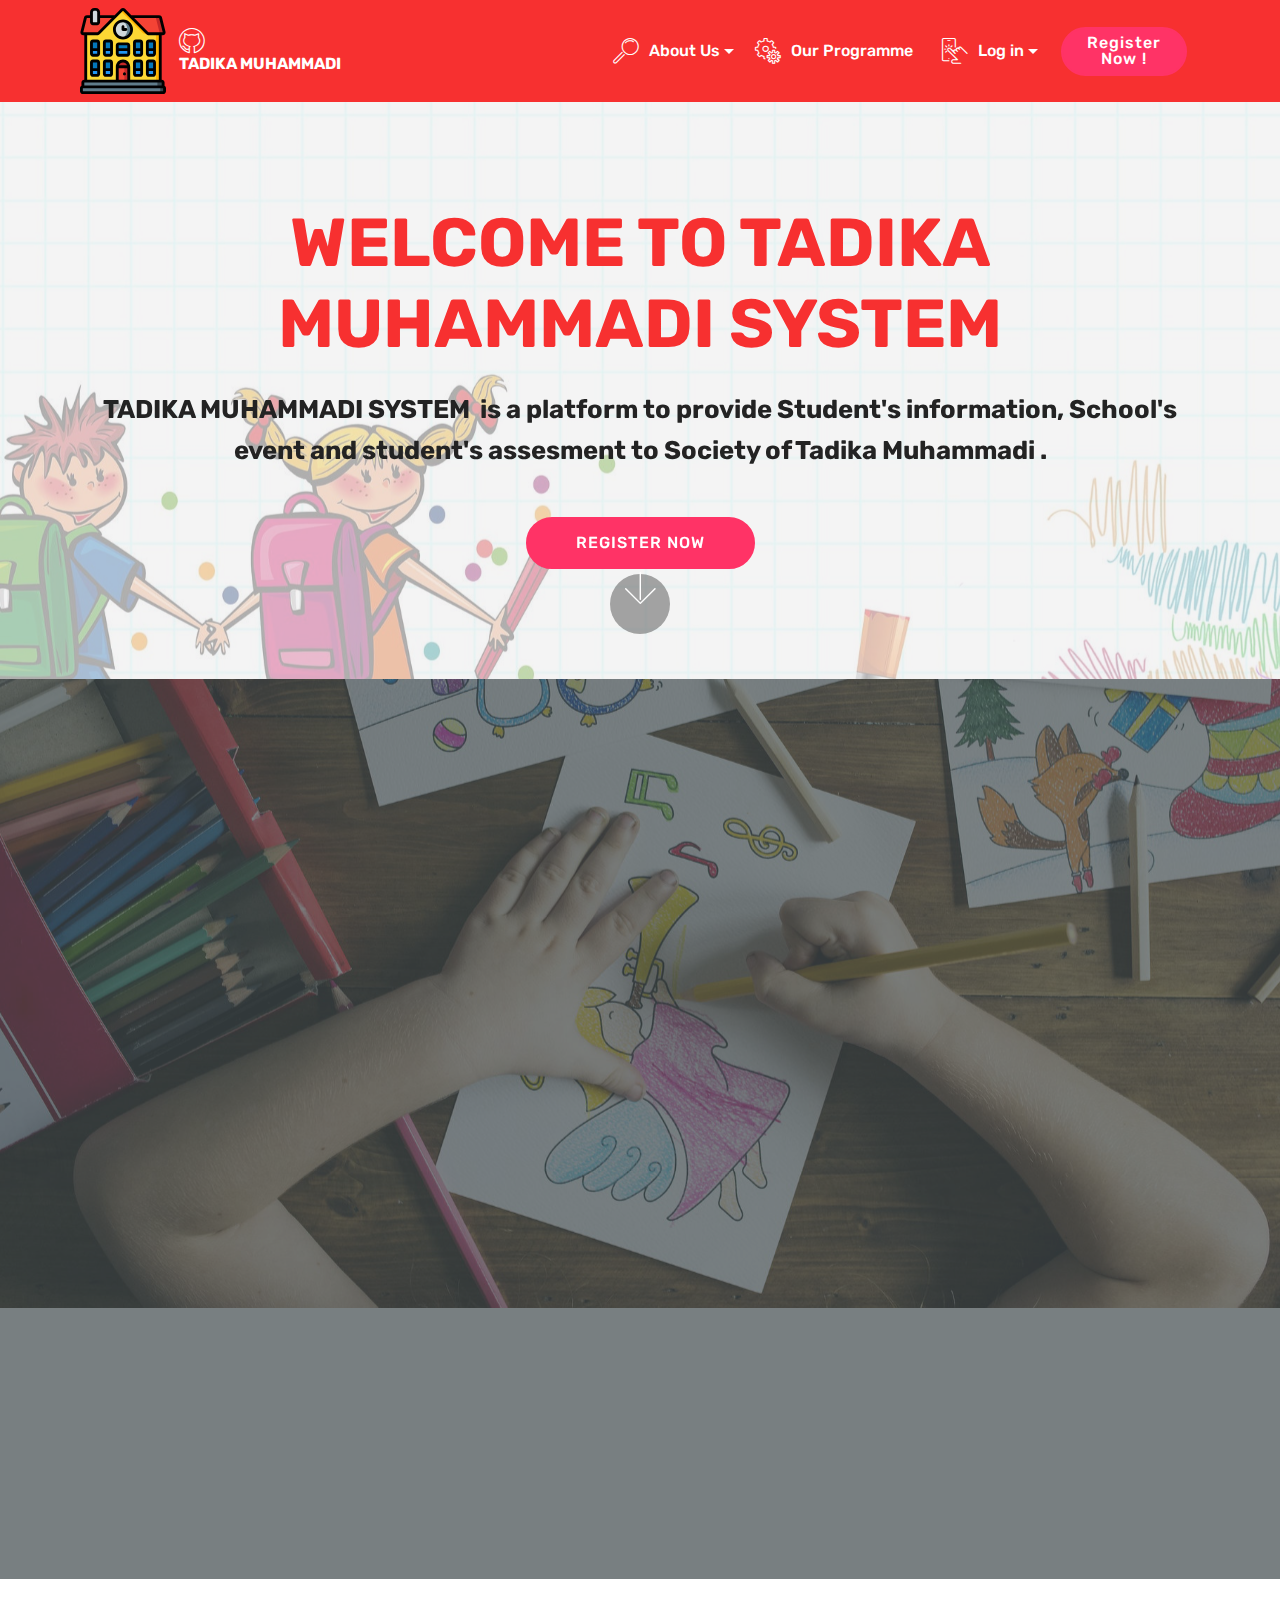
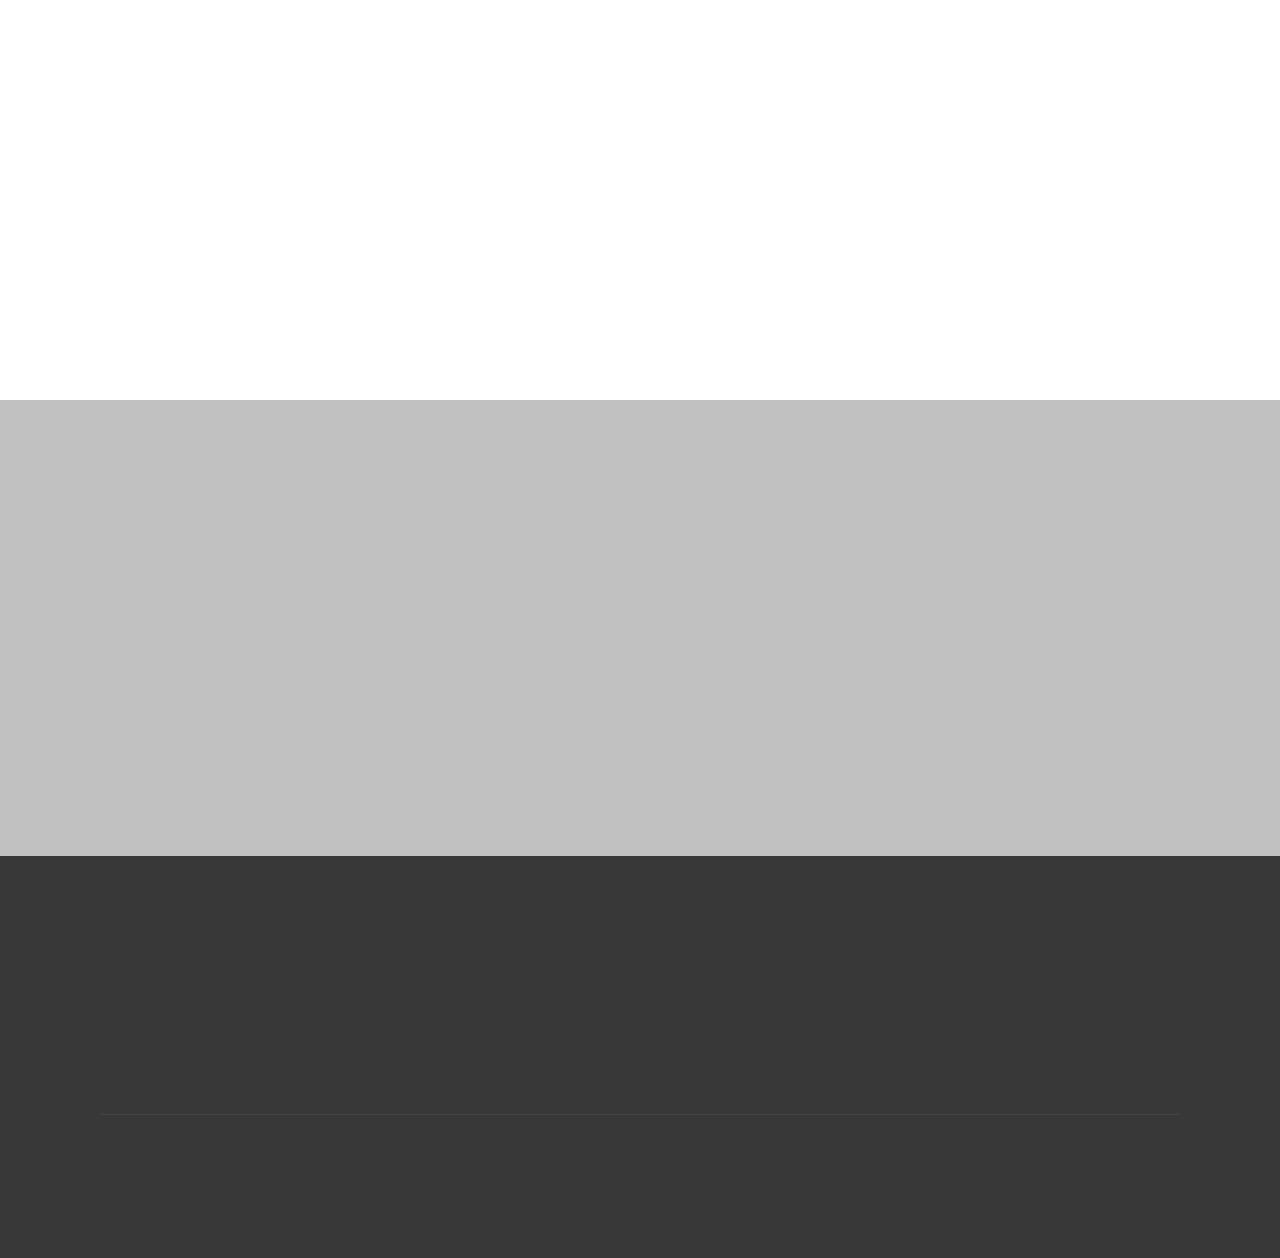
==== index.html @ da48171f "Initial commit" ====
<!DOCTYPE html>
<html  >
<head>
  <!-- Site made with Mobirise Website Builder v4.10.10, https://mobirise.com -->
  <meta charset="UTF-8">
  <meta http-equiv="X-UA-Compatible" content="IE=edge">
  <meta name="generator" content="Mobirise v4.10.10, mobirise.com">
  <meta name="viewport" content="width=device-width, initial-scale=1, minimum-scale=1">
  <link rel="shortcut icon" href="assets/images/schoolicon.svg" type="image/x-icon">
  <meta name="description" content="">
  
  <title>Home</title>
  <link rel="preload" as="style" href="assets/web/assets/mobirise-icons/mobirise-icons.css">
<link rel="stylesheet" href="assets/web/assets/mobirise-icons/mobirise-icons.css">
  <link rel="preload" as="style" href="assets/bootstrap/css/bootstrap.min.css">
<link rel="stylesheet" href="assets/bootstrap/css/bootstrap.min.css">
  <link rel="preload" as="style" href="assets/bootstrap/css/bootstrap-grid.min.css">
<link rel="stylesheet" href="assets/bootstrap/css/bootstrap-grid.min.css">
  <link rel="preload" as="style" href="assets/bootstrap/css/bootstrap-reboot.min.css">
<link rel="stylesheet" href="assets/bootstrap/css/bootstrap-reboot.min.css">
  <link rel="stylesheet" href="assets/socicon/css/styles.css">
  <link rel="stylesheet" href="assets/tether/tether.min.css">
  <link rel="stylesheet" href="assets/animatecss/animate.min.css">
  <link rel="stylesheet" href="assets/dropdown/css/style.css">
  <link rel="stylesheet" href="assets/theme/css/style.css">
  <link rel="preload" as="style" href="assets/mobirise/css/mbr-additional.css"><link rel="stylesheet" href="assets/mobirise/css/mbr-additional.css" type="text/css">
  
  
  
</head>
<body>
  <section class="menu cid-qTkzRZLJNu" once="menu" id="menu1-0">

    

    <nav class="navbar navbar-expand beta-menu navbar-dropdown align-items-center navbar-fixed-top navbar-toggleable-sm">
        <button class="navbar-toggler navbar-toggler-right" type="button" data-toggle="collapse" data-target="#navbarSupportedContent" aria-controls="navbarSupportedContent" aria-expanded="false" aria-label="Toggle navigation">
            <div class="hamburger">
                <span></span>
                <span></span>
                <span></span>
                <span></span>
            </div>
        </button>
        <div class="menu-logo">
            <div class="navbar-brand">
                <span class="navbar-logo">
                    <a href="index.html">
                         <img src="assets/images/schoolicon.svg" alt="Mobirise" title="" style="height: 5.4rem;">
                    </a>
                </span>
                <span class="navbar-caption-wrap"><a class="navbar-caption text-white display-4" href="index.html"><span class="mbri-github mbr-iconfont mbr-iconfont-btn"></span>TADIKA MUHAMMADI</a></span>
            </div>
        </div>
        <div class="collapse navbar-collapse" id="navbarSupportedContent">
            <ul class="navbar-nav nav-dropdown" data-app-modern-menu="true"><li class="nav-item">
                    <a class="nav-link link text-white display-4" href="https://mobirise.com">
                        </a>
                </li><li class="nav-item dropdown">
                    <a class="nav-link link text-white dropdown-toggle display-4" href="https://mobirise.com" data-toggle="dropdown-submenu" aria-expanded="true">
                        <span class="mbri-search mbr-iconfont mbr-iconfont-btn"></span>
                        About Us
                    </a><div class="dropdown-menu"><a class="text-white dropdown-item display-4" href="page6.html">Headmaster's Message</a><a class="text-white dropdown-item display-4" href="page5.html" aria-expanded="false">Vision &amp; Mission</a></div>
                </li><li class="nav-item"><a class="nav-link link text-white display-4" href="programme.html" aria-expanded="false"><span class="mbri-setting mbr-iconfont mbr-iconfont-btn"></span>
                        Our Programme &nbsp;</a></li><li class="nav-item dropdown"><a class="nav-link link text-white dropdown-toggle display-4" href="https://mobirise.com" data-toggle="dropdown-submenu" aria-expanded="false"><span class="mbri-touch mbr-iconfont mbr-iconfont-btn"></span>
                        
                        Log in</a><div class="dropdown-menu"><a class="text-white dropdown-item display-4" href="teacherLogin.html">TEACHER</a><a class="text-white dropdown-item display-4" href="parentLogin.html" aria-expanded="false">PARENT</a></div></li></ul>
            <div class="navbar-buttons mbr-section-btn"><a class="btn btn-sm btn-secondary display-4" href="page7.html">
                    
                    Register<br> Now !
                </a></div>
        </div>
    </nav>
</section>

<section class="engine"><a href="https://mobirise.info/l">free site templates</a></section><section class="header12 cid-rzEksR8ICM mbr-parallax-background" id="header12-7">

    

    <div class="mbr-overlay" style="opacity: 0.7; background-color: rgb(239, 239, 239);">
    </div>

    <div class="container  ">
            <div class="media-container">
                <div class="col-md-12 align-center">
                    <h1 class="mbr-section-title pb-3 mbr-white mbr-bold mbr-fonts-style display-1"><br>WELCOME TO TADIKA MUHAMMADI SYSTEM<br></h1>
                    <p class="mbr-text pb-3 mbr-white mbr-fonts-style display-5"><strong>TADIKA MUHAMMADI SYSTEM &nbsp;is a platform to provide Student's information, School's event and student's assesment to Society of Tadika Muhammadi .</strong></p>
                    <div class="mbr-section-btn align-center py-2"><a class="btn btn-md btn-secondary display-4" href="page7.html">REGISTER NOW</a></div>

                    <div class="icons-media-container mbr-white">
                        <div class="card col-12 col-md-6">
                            
                            <h5 class="mbr-fonts-style display-5"></h5>
                        </div>

                        <div class="card col-12 col-md-6">
                            
                            <h5 class="mbr-fonts-style display-5"></h5>
                        </div>

                        

                        
                    </div>
                </div>
            </div>
    </div>

    <div class="mbr-arrow hidden-sm-down" aria-hidden="true">
        <a href="#next">
            <i class="mbri-down mbr-iconfont"></i>
        </a>
    </div>
</section>

<section class="header1 cid-rzFp5jiXEB mbr-fullscreen mbr-parallax-background" id="header1-w">

    

    <div class="mbr-overlay" style="opacity: 0.7; background-color: rgb(70, 80, 82);">
    </div>

    <div class="container">
        <div class="row justify-content-md-center">
            <div class="mbr-white col-md-10">
                
                <h3 class="mbr-section-subtitle align-center mbr-light pb-3 mbr-fonts-style display-2"><strong>
                    ASSALAMUALAIKUM</strong></h3>
                <p class="mbr-text align-center pb-3 mbr-fonts-style display-5">
                    TADIKA MUHAMMADI is an Islamic  pre-school program that helps pre-school children to realize their best spiritual, cognitive, socio-emotional and physical potential. Unlike other conventional pre-school programs, TADIKA MUHAMMADI has a set of proven creative methodologies for teaching the children the meaningful foundation of Islam, learning and living skills in an integrative manner.
                </p>
                <div class="mbr-section-btn align-center"><a class="btn btn-md btn-secondary display-7" href="programme.html"><span class="mbri-touch mbr-iconfont mbr-iconfont-btn"></span>Learn More on Our Programme</a></div>
            </div>
        </div>
    </div>

</section>

<section class="mbr-section content7 cid-rzF9zTonZZ" id="content7-k">
          
    

    <div class="container">
        <div class="media-container-row">
            <div class="col-12 col-md-10">
                <div class="media-container-row">
                    <div class="media-content">
                        <div class="mbr-section-text">
                            <p class="mbr-text align-right mb-0 mbr-fonts-style display-7"><em><strong>We believe that our islamic kindergarten is to prepare the children towards fulfilling the duties as a slave of Allah, Khalifah of Allah, and Ummat of Nabi Muhammad S.A.W and to instill the LOVE of Islam and knowledge to young children</strong></em></p>
                        </div>
                    </div>
                    <div class="mbr-figure" style="width: 155%;">
                     <img src="assets/images/mbr-992x661.jpg" alt="Mobirise" title="">  
                    </div>
                </div>
            </div>
        </div>
    </div>
</section>

<section class="mbr-section contacts1 cid-rFn4nuyS00" id="contacts1-16">
    <!---->
    
    <!---->
    <!--Overlay-->
    
    <!--Container-->
    <div class="container">
        <div class="row">
            <!--Titles-->
            <div class="title col-12">
                
                
            </div>
            <!--Left-->
            <div class="col-12 col-md-6">
                <div class="left-block wrapper">
                    <div class="b b-adress">
                        <h5 class="align-left mbr-fonts-style m-0 display-1">OUR LOCATION&nbsp;</h5>
                        <p class="mbr-text align-left mbr-fonts-style display-7">TADIKA MUHAMMADI , Kampung Pakwong &nbsp;22000, Jerteh Besut , <br>Terengganu Darul Iman<br></p>
                    </div>
                    
                    
                </div>
            </div>
            <!--Right-->
            <div class="col-12 col-md-6">
                <div class="google-map"><iframe frameborder="0" style="border:0" src="https://www.google.com/maps/embed?pb=!1m14!1m8!1m3!1d31759.30115856898!2d102.541076!3d5.725722!3m2!1i1024!2i768!4f13.1!3m3!1m2!1s0x0%3A0x62596c165ad06db8!2sPasti+Muhammadi+Pakwong!5e0!3m2!1sen!2sus!4v1566279883288!5m2!1sen!2sus" allowfullscreen=""></iframe></div>
            </div>
        </div>
    </div>
</section>

<section class="cid-rFn7jCBSfN mbr-reveal mbr-parallax-background" id="footer1-1c">

    

    <div class="mbr-overlay" style="background-color: rgb(35, 35, 35); opacity: 0.9;"></div>

    <div class="container">
        <div class="media-container-row content text-white">
            <div class="col-12 col-md-3">
                <div class="media-wrap">
                    
                        <img src="assets/images/schoolicon-1-150x135.png" alt="TADIKA MUHAMMADI" title="TADIKA MUHAMMADU">
                    
                </div>
            </div>
            <div class="col-12 col-md-3 mbr-fonts-style display-7">
                <h5 class="pb-3">
                    TADIKA MUHAMMADI SYSTEM</h5>
                <p class="mbr-text">Tadika Muhammadi System is about enhancing the relations between the Parents and Tadika Muhammadi Teachers.&nbsp;</p>
            </div>
            <div class="col-12 col-md-3 mbr-fonts-style display-7">
                <h5 class="pb-3">
                    Contacts
                </h5>
                <p class="mbr-text">
                    Email:<br>tadikamuhammadi@gmail.com                    <br>Phone: +(60)13-933 8856 
                    <br>Fax: +1 (0) 000 0000 002
                </p>
            </div>
            <div class="col-12 col-md-3 mbr-fonts-style display-7">
                <h5 class="pb-3">&nbsp;Quick Links
                </h5>
                <p class="mbr-text"><a href="programme.html">About Us&nbsp;</a><br><a class="text-primary" href="programme.html">Our Programme</a><br><a class="text-primary" href="programme.html">Admin</a></p>
            </div>
        </div>
        <div class="footer-lower">
            <div class="media-container-row">
                <div class="col-sm-12">
                    <hr>
                </div>
            </div>
            <div class="media-container-row mbr-white">
                <div class="col-sm-6 copyright">
                    <p class="mbr-text mbr-fonts-style display-7">
                        © Copyright 2018 Tadika Muhammadi Preschool System - All Rights Reserved
                    </p>
                </div>
                <div class="col-md-6">
                    
                </div>
            </div>
        </div>
    </div>
</section>


  <script src="assets/web/assets/jquery/jquery.min.js"></script>
  <script src="assets/popper/popper.min.js"></script>
  <script src="assets/bootstrap/js/bootstrap.min.js"></script>
  <script async src="assets/smoothscroll/smooth-scroll.js"></script>
  <script async src="assets/vimeoplayer/jquery.mb.vimeo_player.js"></script>
  <script async src="assets/tether/tether.min.js"></script>
  <script async src="assets/viewportchecker/jquery.viewportchecker.js"></script>
  <script async src="assets/dropdown/js/nav-dropdown.js"></script>
  <script async src="assets/dropdown/js/navbar-dropdown.js"></script>
  <script async src="assets/touchswipe/jquery.touch-swipe.min.js"></script>
  <script async src="assets/parallax/jarallax.min.js"></script>
  <script async src="assets/theme/js/script.js"></script>
  
  
  <input name="animation" type="hidden">
   <div id="scrollToTop" class="scrollToTop mbr-arrow-up"><a style="text-align: center;"><i class="mbr-arrow-up-icon mbr-arrow-up-icon-cm cm-icon cm-icon-smallarrow-up"></i></a></div>
  </body>
</html>
---- assets/web/assets/mobirise-icons/mobirise-icons.css ----
@font-face {
  font-family: 'MobiriseIcons';
  src:  url('mobirise-icons.eot?spat4u');
  src:  url('mobirise-icons.eot?spat4u#iefix') format('embedded-opentype'),
    url('mobirise-icons.ttf?spat4u') format('truetype'),
    url('mobirise-icons.woff?spat4u') format('woff'),
    url('mobirise-icons.svg?spat4u#MobiriseIcons') format('svg');
  font-weight: normal;
  font-style: normal;
  font-display: swap;
}

[class^="mbri-"], [class*=" mbri-"] {
  /* use !important to prevent issues with browser extensions that change fonts */
  font-family: MobiriseIcons !important;
  speak: none;
  font-style: normal;
  font-weight: normal;
  font-variant: normal;
  text-transform: none;
  line-height: 1;

  /* Better Font Rendering =========== */
  -webkit-font-smoothing: antialiased;
  -moz-osx-font-smoothing: grayscale;
}

.mbri-add-submenu:before {
  content: "\e900";
}
.mbri-alert:before {
  content: "\e901";
}
.mbri-align-center:before {
  content: "\e902";
}
.mbri-align-justify:before {
  content: "\e903";
}
.mbri-align-left:before {
  content: "\e904";
}
.mbri-align-right:before {
  content: "\e905";
}
.mbri-android:before {
  content: "\e906";
}
.mbri-apple:before {
  content: "\e907";
}
.mbri-arrow-down:before {
  content: "\e908";
}
.mbri-arrow-next:before {
  content: "\e909";
}
.mbri-arrow-prev:before {
  content: "\e90a";
}
.mbri-arrow-up:before {
  content: "\e90b";
}
.mbri-bold:before {
  content: "\e90c";
}
.mbri-bookmark:before {
  content: "\e90d";
}
.mbri-bootstrap:before {
  content: "\e90e";
}
.mbri-briefcase:before {
  content: "\e90f";
}
.mbri-browse:before {
  content: "\e910";
}
.mbri-bulleted-list:before {
  content: "\e911";
}
.mbri-calendar:before {
  content: "\e912";
}
.mbri-camera:before {
  content: "\e913";
}
.mbri-cart-add:before {
  content: "\e914";
}
.mbri-cart-full:before {
  content: "\e915";
}
.mbri-cash:before {
  content: "\e916";
}
.mbri-change-style:before {
  content: "\e917";
}
.mbri-chat:before {
  content: "\e918";
}
.mbri-clock:before {
  content: "\e919";
}
.mbri-close:before {
  content: "\e91a";
}
.mbri-cloud:before {
  content: "\e91b";
}
.mbri-code:before {
  content: "\e91c";
}
.mbri-contact-form:before {
  content: "\e91d";
}
.mbri-credit-card:before {
  content: "\e91e";
}
.mbri-cursor-click:before {
  content: "\e91f";
}
.mbri-cust-feedback:before {
  content: "\e920";
}
.mbri-database:before {
  content: "\e921";
}
.mbri-delivery:before {
  content: "\e922";
}
.mbri-desktop:before {
  content: "\e923";
}
.mbri-devices:before {
  content: "\e924";
}
.mbri-down:before {
  content: "\e925";
}
.mbri-download:before {
  content: "\e989";
}
.mbri-drag-n-drop:before {
  content: "\e927";
}
.mbri-drag-n-drop2:before {
  content: "\e928";
}
.mbri-edit:before {
  content: "\e929";
}
.mbri-edit2:before {
  content: "\e92a";
}
.mbri-error:before {
  content: "\e92b";
}
.mbri-extension:before {
  content: "\e92c";
}
.mbri-features:before {
  content: "\e92d";
}
.mbri-file:before {
  content: "\e92e";
}
.mbri-flag:before {
  content: "\e92f";
}
.mbri-folder:before {
  content: "\e930";
}
.mbri-gift:before {
  content: "\e931";
}
.mbri-github:before {
  content: "\e932";
}
.mbri-globe:before {
  content: "\e933";
}
.mbri-globe-2:before {
  content: "\e934";
}
.mbri-growing-chart:before {
  content: "\e935";
}
.mbri-hearth:before {
  content: "\e936";
}
.mbri-help:before {
  content: "\e937";
}
.mbri-home:before {
  content: "\e938";
}
.mbri-hot-cup:before {
  content: "\e939";
}
.mbri-idea:before {
  content: "\e93a";
}
.mbri-image-gallery:before {
  content: "\e93b";
}
.mbri-image-slider:before {
  content: "\e93c";
}
.mbri-info:before {
  content: "\e93d";
}
.mbri-italic:before {
  content: "\e93e";
}
.mbri-key:before {
  content: "\e93f";
}
.mbri-laptop:before {
  content: "\e940";
}
.mbri-layers:before {
  content: "\e941";
}
.mbri-left-right:before {
  content: "\e942";
}
.mbri-left:before {
  content: "\e943";
}
.mbri-letter:before {
  content: "\e944";
}
.mbri-like:before {
  content: "\e945";
}
.mbri-link:before {
  content: "\e946";
}
.mbri-lock:before {
  content: "\e947";
}
.mbri-login:before {
  content: "\e948";
}
.mbri-logout:before {
  content: "\e949";
}
.mbri-magic-stick:before {
  content: "\e94a";
}
.mbri-map-pin:before {
  content: "\e94b";
}
.mbri-menu:before {
  content: "\e94c";
}
.mbri-mobile:before {
  content: "\e94d";
}
.mbri-mobile2:before {
  content: "\e94e";
}
.mbri-mobirise:before {
  content: "\e94f";
}
.mbri-more-horizontal:before {
  content: "\e950";
}
.mbri-more-vertical:before {
  content: "\e951";
}
.mbri-music:before {
  content: "\e952";
}
.mbri-new-file:before {
  content: "\e953";
}
.mbri-numbered-list:before {
  content: "\e954";
}
.mbri-opened-folder:before {
  content: "\e955";
}
.mbri-pages:before {
  content: "\e956";
}
.mbri-paper-plane:before {
  content: "\e957";
}
.mbri-paperclip:before {
  content: "\e958";
}
.mbri-photo:before {
  content: "\e959";
}
.mbri-photos:before {
  content: "\e95a";
}
.mbri-pin:before {
  content: "\e95b";
}
.mbri-play:before {
  content: "\e95c";
}
.mbri-plus:before {
  content: "\e95d";
}
.mbri-preview:before {
  content: "\e95e";
}
.mbri-print:before {
  content: "\e95f";
}
.mbri-protect:before {
  content: "\e960";
}
.mbri-question:before {
  content: "\e961";
}
.mbri-quote-left:before {
  content: "\e962";
}
.mbri-quote-right:before {
  content: "\e963";
}
.mbri-refresh:before {
  content: "\e964";
}
.mbri-responsive:before {
  content: "\e965";
}
.mbri-right:before {
  content: "\e966";
}
.mbri-rocket:before {
  content: "\e967";
}
.mbri-sad-face:before {
  content: "\e968";
}
.mbri-sale:before {
  content: "\e969";
}
.mbri-save:before {
  content: "\e96a";
}
.mbri-search:before {
  content: "\e96b";
}
.mbri-setting:before {
  content: "\e96c";
}
.mbri-setting2:before {
  content: "\e96d";
}
.mbri-setting3:before {
  content: "\e96e";
}
.mbri-share:before {
  content: "\e96f";
}
.mbri-shopping-bag:before {
  content: "\e970";
}
.mbri-shopping-basket:before {
  content: "\e971";
}
.mbri-shopping-cart:before {
  content: "\e972";
}
.mbri-sites:before {
  content: "\e973";
}
.mbri-smile-face:before {
  content: "\e974";
}
.mbri-speed:before {
  content: "\e975";
}
.mbri-star:before {
  content: "\e976";
}
.mbri-success:before {
  content: "\e977";
}
.mbri-sun:before {
  content: "\e978";
}
.mbri-sun2:before {
  content: "\e979";
}
.mbri-tablet:before {
  content: "\e97a";
}
.mbri-tablet-vertical:before {
  content: "\e97b";
}
.mbri-target:before {
  content: "\e97c";
}
.mbri-timer:before {
  content: "\e97d";
}
.mbri-to-ftp:before {
  content: "\e97e";
}
.mbri-to-local-drive:before {
  content: "\e97f";
}
.mbri-touch-swipe:before {
  content: "\e980";
}
.mbri-touch:before {
  content: "\e981";
}
.mbri-trash:before {
  content: "\e982";
}
.mbri-underline:before {
  content: "\e983";
}
.mbri-unlink:before {
  content: "\e984";
}
.mbri-unlock:before {
  content: "\e985";
}
.mbri-up-down:before {
  content: "\e986";
}
.mbri-up:before {
  content: "\e987";
}
.mbri-update:before {
  content: "\e988";
}
.mbri-upload:before {
 content: "\e926"; 
}
.mbri-user:before {
  content: "\e98a";
}
.mbri-user2:before {
  content: "\e98b";
}
.mbri-users:before {
  content: "\e98c";
}
.mbri-video:before {
  content: "\e98d";
}
.mbri-video-play:before {
  content: "\e98e";
}
.mbri-watch:before {
  content: "\e98f";
}
.mbri-website-theme:before {
  content: "\e990";
}
.mbri-wifi:before {
  content: "\e991";
}
.mbri-windows:before {
  content: "\e992";
}
.mbri-zoom-out:before {
  content: "\e993";
}
.mbri-redo:before {
  content: "\e994";
}
.mbri-undo:before {
  content: "\e995";
}
---- assets/web/assets/mobirise-icons/mobirise-icons.css ----
@font-face {
  font-family: 'MobiriseIcons';
  src:  url('mobirise-icons.eot?spat4u');
  src:  url('mobirise-icons.eot?spat4u#iefix') format('embedded-opentype'),
    url('mobirise-icons.ttf?spat4u') format('truetype'),
    url('mobirise-icons.woff?spat4u') format('woff'),
    url('mobirise-icons.svg?spat4u#MobiriseIcons') format('svg');
  font-weight: normal;
  font-style: normal;
  font-display: swap;
}

[class^="mbri-"], [class*=" mbri-"] {
  /* use !important to prevent issues with browser extensions that change fonts */
  font-family: MobiriseIcons !important;
  speak: none;
  font-style: normal;
  font-weight: normal;
  font-variant: normal;
  text-transform: none;
  line-height: 1;

  /* Better Font Rendering =========== */
  -webkit-font-smoothing: antialiased;
  -moz-osx-font-smoothing: grayscale;
}

.mbri-add-submenu:before {
  content: "\e900";
}
.mbri-alert:before {
  content: "\e901";
}
.mbri-align-center:before {
  content: "\e902";
}
.mbri-align-justify:before {
  content: "\e903";
}
.mbri-align-left:before {
  content: "\e904";
}
.mbri-align-right:before {
  content: "\e905";
}
.mbri-android:before {
  content: "\e906";
}
.mbri-apple:before {
  content: "\e907";
}
.mbri-arrow-down:before {
  content: "\e908";
}
.mbri-arrow-next:before {
  content: "\e909";
}
.mbri-arrow-prev:before {
  content: "\e90a";
}
.mbri-arrow-up:before {
  content: "\e90b";
}
.mbri-bold:before {
  content: "\e90c";
}
.mbri-bookmark:before {
  content: "\e90d";
}
.mbri-bootstrap:before {
  content: "\e90e";
}
.mbri-briefcase:before {
  content: "\e90f";
}
.mbri-browse:before {
  content: "\e910";
}
.mbri-bulleted-list:before {
  content: "\e911";
}
.mbri-calendar:before {
  content: "\e912";
}
.mbri-camera:before {
  content: "\e913";
}
.mbri-cart-add:before {
  content: "\e914";
}
.mbri-cart-full:before {
  content: "\e915";
}
.mbri-cash:before {
  content: "\e916";
}
.mbri-change-style:before {
  content: "\e917";
}
.mbri-chat:before {
  content: "\e918";
}
.mbri-clock:before {
  content: "\e919";
}
.mbri-close:before {
  content: "\e91a";
}
.mbri-cloud:before {
  content: "\e91b";
}
.mbri-code:before {
  content: "\e91c";
}
.mbri-contact-form:before {
  content: "\e91d";
}
.mbri-credit-card:before {
  content: "\e91e";
}
.mbri-cursor-click:before {
  content: "\e91f";
}
.mbri-cust-feedback:before {
  content: "\e920";
}
.mbri-database:before {
  content: "\e921";
}
.mbri-delivery:before {
  content: "\e922";
}
.mbri-desktop:before {
  content: "\e923";
}
.mbri-devices:before {
  content: "\e924";
}
.mbri-down:before {
  content: "\e925";
}
.mbri-download:before {
  content: "\e989";
}
.mbri-drag-n-drop:before {
  content: "\e927";
}
.mbri-drag-n-drop2:before {
  content: "\e928";
}
.mbri-edit:before {
  content: "\e929";
}
.mbri-edit2:before {
  content: "\e92a";
}
.mbri-error:before {
  content: "\e92b";
}
.mbri-extension:before {
  content: "\e92c";
}
.mbri-features:before {
  content: "\e92d";
}
.mbri-file:before {
  content: "\e92e";
}
.mbri-flag:before {
  content: "\e92f";
}
.mbri-folder:before {
  content: "\e930";
}
.mbri-gift:before {
  content: "\e931";
}
.mbri-github:before {
  content: "\e932";
}
.mbri-globe:before {
  content: "\e933";
}
.mbri-globe-2:before {
  content: "\e934";
}
.mbri-growing-chart:before {
  content: "\e935";
}
.mbri-hearth:before {
  content: "\e936";
}
.mbri-help:before {
  content: "\e937";
}
.mbri-home:before {
  content: "\e938";
}
.mbri-hot-cup:before {
  content: "\e939";
}
.mbri-idea:before {
  content: "\e93a";
}
.mbri-image-gallery:before {
  content: "\e93b";
}
.mbri-image-slider:before {
  content: "\e93c";
}
.mbri-info:before {
  content: "\e93d";
}
.mbri-italic:before {
  content: "\e93e";
}
.mbri-key:before {
  content: "\e93f";
}
.mbri-laptop:before {
  content: "\e940";
}
.mbri-layers:before {
  content: "\e941";
}
.mbri-left-right:before {
  content: "\e942";
}
.mbri-left:before {
  content: "\e943";
}
.mbri-letter:before {
  content: "\e944";
}
.mbri-like:before {
  content: "\e945";
}
.mbri-link:before {
  content: "\e946";
}
.mbri-lock:before {
  content: "\e947";
}
.mbri-login:before {
  content: "\e948";
}
.mbri-logout:before {
  content: "\e949";
}
.mbri-magic-stick:before {
  content: "\e94a";
}
.mbri-map-pin:before {
  content: "\e94b";
}
.mbri-menu:before {
  content: "\e94c";
}
.mbri-mobile:before {
  content: "\e94d";
}
.mbri-mobile2:before {
  content: "\e94e";
}
.mbri-mobirise:before {
  content: "\e94f";
}
.mbri-more-horizontal:before {
  content: "\e950";
}
.mbri-more-vertical:before {
  content: "\e951";
}
.mbri-music:before {
  content: "\e952";
}
.mbri-new-file:before {
  content: "\e953";
}
.mbri-numbered-list:before {
  content: "\e954";
}
.mbri-opened-folder:before {
  content: "\e955";
}
.mbri-pages:before {
  content: "\e956";
}
.mbri-paper-plane:before {
  content: "\e957";
}
.mbri-paperclip:before {
  content: "\e958";
}
.mbri-photo:before {
  content: "\e959";
}
.mbri-photos:before {
  content: "\e95a";
}
.mbri-pin:before {
  content: "\e95b";
}
.mbri-play:before {
  content: "\e95c";
}
.mbri-plus:before {
  content: "\e95d";
}
.mbri-preview:before {
  content: "\e95e";
}
.mbri-print:before {
  content: "\e95f";
}
.mbri-protect:before {
  content: "\e960";
}
.mbri-question:before {
  content: "\e961";
}
.mbri-quote-left:before {
  content: "\e962";
}
.mbri-quote-right:before {
  content: "\e963";
}
.mbri-refresh:before {
  content: "\e964";
}
.mbri-responsive:before {
  content: "\e965";
}
.mbri-right:before {
  content: "\e966";
}
.mbri-rocket:before {
  content: "\e967";
}
.mbri-sad-face:before {
  content: "\e968";
}
.mbri-sale:before {
  content: "\e969";
}
.mbri-save:before {
  content: "\e96a";
}
.mbri-search:before {
  content: "\e96b";
}
.mbri-setting:before {
  content: "\e96c";
}
.mbri-setting2:before {
  content: "\e96d";
}
.mbri-setting3:before {
  content: "\e96e";
}
.mbri-share:before {
  content: "\e96f";
}
.mbri-shopping-bag:before {
  content: "\e970";
}
.mbri-shopping-basket:before {
  content: "\e971";
}
.mbri-shopping-cart:before {
  content: "\e972";
}
.mbri-sites:before {
  content: "\e973";
}
.mbri-smile-face:before {
  content: "\e974";
}
.mbri-speed:before {
  content: "\e975";
}
.mbri-star:before {
  content: "\e976";
}
.mbri-success:before {
  content: "\e977";
}
.mbri-sun:before {
  content: "\e978";
}
.mbri-sun2:before {
  content: "\e979";
}
.mbri-tablet:before {
  content: "\e97a";
}
.mbri-tablet-vertical:before {
  content: "\e97b";
}
.mbri-target:before {
  content: "\e97c";
}
.mbri-timer:before {
  content: "\e97d";
}
.mbri-to-ftp:before {
  content: "\e97e";
}
.mbri-to-local-drive:before {
  content: "\e97f";
}
.mbri-touch-swipe:before {
  content: "\e980";
}
.mbri-touch:before {
  content: "\e981";
}
.mbri-trash:before {
  content: "\e982";
}
.mbri-underline:before {
  content: "\e983";
}
.mbri-unlink:before {
  content: "\e984";
}
.mbri-unlock:before {
  content: "\e985";
}
.mbri-up-down:before {
  content: "\e986";
}
.mbri-up:before {
  content: "\e987";
}
.mbri-update:before {
  content: "\e988";
}
.mbri-upload:before {
 content: "\e926"; 
}
.mbri-user:before {
  content: "\e98a";
}
.mbri-user2:before {
  content: "\e98b";
}
.mbri-users:before {
  content: "\e98c";
}
.mbri-video:before {
  content: "\e98d";
}
.mbri-video-play:before {
  content: "\e98e";
}
.mbri-watch:before {
  content: "\e98f";
}
.mbri-website-theme:before {
  content: "\e990";
}
.mbri-wifi:before {
  content: "\e991";
}
.mbri-windows:before {
  content: "\e992";
}
.mbri-zoom-out:before {
  content: "\e993";
}
.mbri-redo:before {
  content: "\e994";
}
.mbri-undo:before {
  content: "\e995";
}
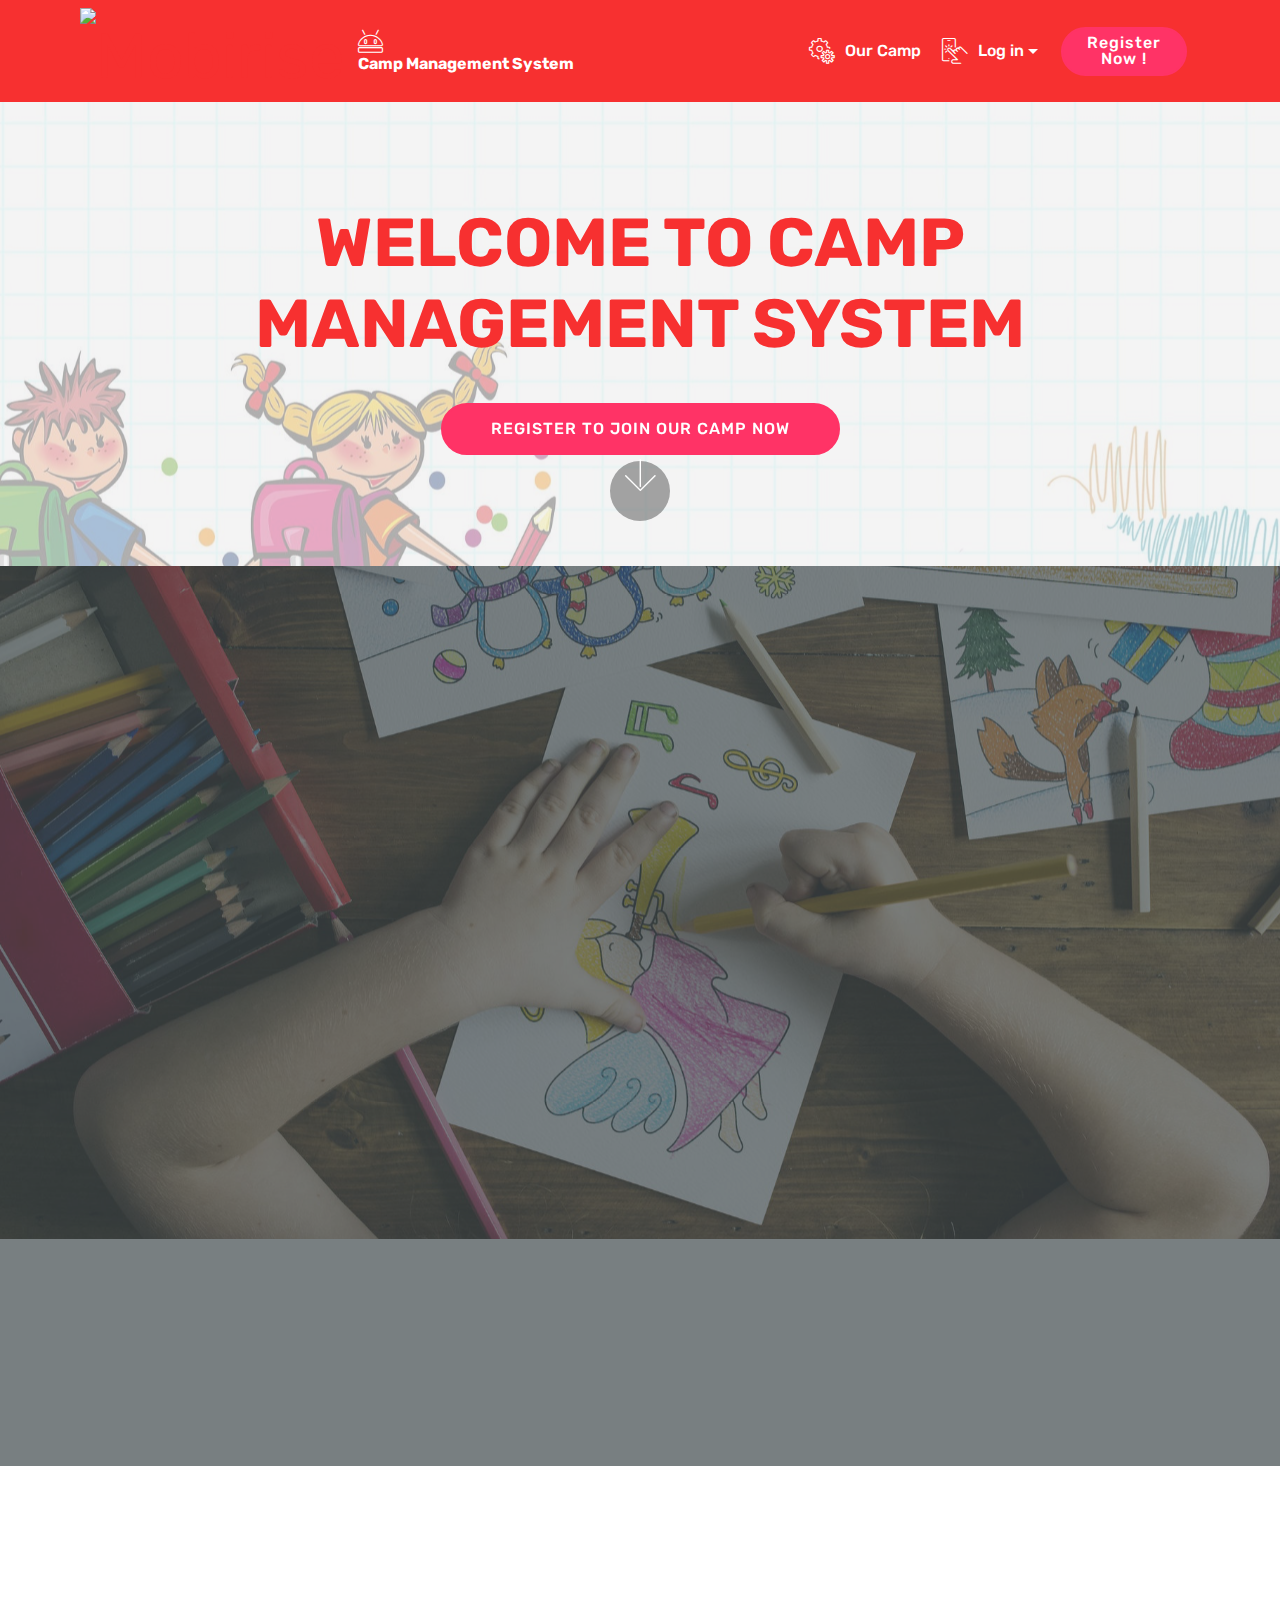
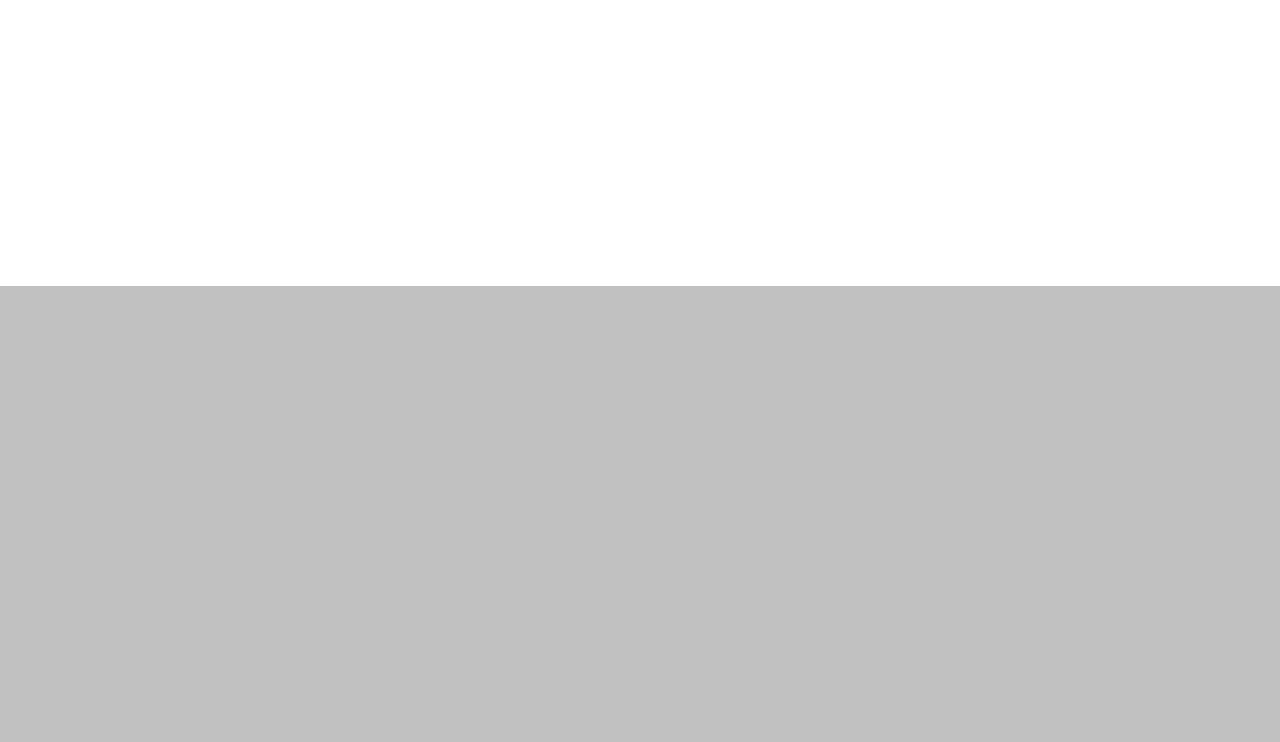
==== commit 147d85fd: "updateindex" ====
--- a/index.html
+++ b/index.html
@@ -6,10 +6,12 @@
   <meta http-equiv="X-UA-Compatible" content="IE=edge">
   <meta name="generator" content="Mobirise v4.10.10, mobirise.com">
   <meta name="viewport" content="width=device-width, initial-scale=1, minimum-scale=1">
-  <link rel="shortcut icon" href="assets/images/schoolicon.svg" type="image/x-icon">
+  <link rel="shortcut icon" href="assets/images/schoolicon-1-134x134.png" type="image/x-icon">
   <meta name="description" content="">
   
   <title>Home</title>
+  <link rel="preload" as="style" href="assets/web/assets/mobirise-icons-bold/mobirise-icons-bold.css">
+<link rel="stylesheet" href="assets/web/assets/mobirise-icons-bold/mobirise-icons-bold.css">
   <link rel="preload" as="style" href="assets/web/assets/mobirise-icons/mobirise-icons.css">
 <link rel="stylesheet" href="assets/web/assets/mobirise-icons/mobirise-icons.css">
   <link rel="preload" as="style" href="assets/bootstrap/css/bootstrap.min.css">
@@ -18,10 +20,9 @@
 <link rel="stylesheet" href="assets/bootstrap/css/bootstrap-grid.min.css">
   <link rel="preload" as="style" href="assets/bootstrap/css/bootstrap-reboot.min.css">
 <link rel="stylesheet" href="assets/bootstrap/css/bootstrap-reboot.min.css">
-  <link rel="stylesheet" href="assets/socicon/css/styles.css">
-  <link rel="stylesheet" href="assets/tether/tether.min.css">
   <link rel="stylesheet" href="assets/animatecss/animate.min.css">
   <link rel="stylesheet" href="assets/dropdown/css/style.css">
+  <link rel="stylesheet" href="assets/tether/tether.min.css">
   <link rel="stylesheet" href="assets/theme/css/style.css">
   <link rel="preload" as="style" href="assets/mobirise/css/mbr-additional.css"><link rel="stylesheet" href="assets/mobirise/css/mbr-additional.css" type="text/css">
   
@@ -46,34 +47,28 @@
             <div class="navbar-brand">
                 <span class="navbar-logo">
                     <a href="index.html">
-                         <img src="assets/images/schoolicon.svg" alt="Mobirise" title="" style="height: 5.4rem;">
+                         <img src="assets/images/schoolicon-1-134x134.png" alt="Mobirise" title="" style="height: 5.4rem;">
                     </a>
                 </span>
-                <span class="navbar-caption-wrap"><a class="navbar-caption text-white display-4" href="index.html"><span class="mbri-github mbr-iconfont mbr-iconfont-btn"></span>TADIKA MUHAMMADI</a></span>
+                <span class="navbar-caption-wrap"><a class="navbar-caption text-white display-4" href="index.html"><span class="mbri-android mbr-iconfont mbr-iconfont-btn" style="font-size: 25px;"></span>Camp Management System</a></span>
             </div>
         </div>
         <div class="collapse navbar-collapse" id="navbarSupportedContent">
             <ul class="navbar-nav nav-dropdown" data-app-modern-menu="true"><li class="nav-item">
                     <a class="nav-link link text-white display-4" href="https://mobirise.com">
                         </a>
-                </li><li class="nav-item dropdown">
-                    <a class="nav-link link text-white dropdown-toggle display-4" href="https://mobirise.com" data-toggle="dropdown-submenu" aria-expanded="true">
-                        <span class="mbri-search mbr-iconfont mbr-iconfont-btn"></span>
-                        About Us
-                    </a><div class="dropdown-menu"><a class="text-white dropdown-item display-4" href="page6.html">Headmaster's Message</a><a class="text-white dropdown-item display-4" href="page5.html" aria-expanded="false">Vision &amp; Mission</a></div>
-                </li><li class="nav-item"><a class="nav-link link text-white display-4" href="programme.html" aria-expanded="false"><span class="mbri-setting mbr-iconfont mbr-iconfont-btn"></span>
-                        Our Programme &nbsp;</a></li><li class="nav-item dropdown"><a class="nav-link link text-white dropdown-toggle display-4" href="https://mobirise.com" data-toggle="dropdown-submenu" aria-expanded="false"><span class="mbri-touch mbr-iconfont mbr-iconfont-btn"></span>
+                </li><li class="nav-item"><a class="nav-link link text-white display-4" href="http://localhost/camp/programme.html" aria-expanded="false"><span class="mbri-setting mbr-iconfont mbr-iconfont-btn"></span>
+                        Our Camp</a></li><li class="nav-item dropdown open"><a class="nav-link link text-white dropdown-toggle display-4" href="https://mobirise.com" data-toggle="dropdown-submenu" aria-expanded="true"><span class="mbri-touch mbr-iconfont mbr-iconfont-btn"></span>
                         
-                        Log in</a><div class="dropdown-menu"><a class="text-white dropdown-item display-4" href="teacherLogin.html">TEACHER</a><a class="text-white dropdown-item display-4" href="parentLogin.html" aria-expanded="false">PARENT</a></div></li></ul>
-            <div class="navbar-buttons mbr-section-btn"><a class="btn btn-sm btn-secondary display-4" href="page7.html">
+                        Log in</a><div class="dropdown-menu"><a class="text-white dropdown-item display-4" href="http://localhost/camp/adminLogin.html">ADMIN</a><a class="text-white dropdown-item display-4" href="http://localhost/camp/parentLogin.html" aria-expanded="false">PARENT</a></div></li></ul>
+            <div class="navbar-buttons mbr-section-btn"><a class="btn btn-sm btn-secondary display-4" href="reguser.php">
                     
                     Register<br> Now !
                 </a></div>
         </div>
     </nav>
 </section>
-
-<section class="engine"><a href="https://mobirise.info/l">free site templates</a></section><section class="header12 cid-rzEksR8ICM mbr-parallax-background" id="header12-7">
+<section class="engine"><a href="https://mobirise.info/b">how to create your own website</a></section><section class="header12 cid-rzEksR8ICM mbr-parallax-background" id="header12-7">
 
     
 
@@ -83,9 +78,9 @@
     <div class="container  ">
             <div class="media-container">
                 <div class="col-md-12 align-center">
-                    <h1 class="mbr-section-title pb-3 mbr-white mbr-bold mbr-fonts-style display-1"><br>WELCOME TO TADIKA MUHAMMADI SYSTEM<br></h1>
-                    <p class="mbr-text pb-3 mbr-white mbr-fonts-style display-5"><strong>TADIKA MUHAMMADI SYSTEM &nbsp;is a platform to provide Student's information, School's event and student's assesment to Society of Tadika Muhammadi .</strong></p>
-                    <div class="mbr-section-btn align-center py-2"><a class="btn btn-md btn-secondary display-4" href="page7.html">REGISTER NOW</a></div>
+                    <h1 class="mbr-section-title pb-3 mbr-white mbr-bold mbr-fonts-style display-1"><br>WELCOME TO CAMP MANAGEMENT SYSTEM<br></h1>
+                    
+                    <div class="mbr-section-btn align-center py-2"><a class="btn btn-md btn-secondary display-4" href="http://localhost/camp/reguser.php">REGISTER TO JOIN OUR CAMP NOW</a></div>
 
                     <div class="icons-media-container mbr-white">
                         <div class="card col-12 col-md-6">
@@ -125,11 +120,10 @@
             <div class="mbr-white col-md-10">
                 
                 <h3 class="mbr-section-subtitle align-center mbr-light pb-3 mbr-fonts-style display-2"><strong>
-                    ASSALAMUALAIKUM</strong></h3>
+                    LEARN MORE ON OUR CAMP</strong></h3>
                 <p class="mbr-text align-center pb-3 mbr-fonts-style display-5">
-                    TADIKA MUHAMMADI is an Islamic  pre-school program that helps pre-school children to realize their best spiritual, cognitive, socio-emotional and physical potential. Unlike other conventional pre-school programs, TADIKA MUHAMMADI has a set of proven creative methodologies for teaching the children the meaningful foundation of Islam, learning and living skills in an integrative manner.
-                </p>
-                <div class="mbr-section-btn align-center"><a class="btn btn-md btn-secondary display-7" href="programme.html"><span class="mbri-touch mbr-iconfont mbr-iconfont-btn"></span>Learn More on Our Programme</a></div>
+                    Let Your Children Enhance Their Power And Skills By Joining Our Camp</p>
+                <div class="mbr-section-btn align-center"><a class="btn btn-md btn-secondary display-7" href="http://localhost/camp/programme.html"><span class="mbri-touch mbr-iconfont mbr-iconfont-btn"></span>Learn More on Our Programme</a></div>
             </div>
         </div>
     </div>
@@ -146,7 +140,7 @@
                 <div class="media-container-row">
                     <div class="media-content">
                         <div class="mbr-section-text">
-                            <p class="mbr-text align-right mb-0 mbr-fonts-style display-7"><em><strong>We believe that our islamic kindergarten is to prepare the children towards fulfilling the duties as a slave of Allah, Khalifah of Allah, and Ummat of Nabi Muhammad S.A.W and to instill the LOVE of Islam and knowledge to young children</strong></em></p>
+                            <p class="mbr-text align-right mb-0 mbr-fonts-style display-7"></p>
                         </div>
                     </div>
                     <div class="mbr-figure" style="width: 155%;">
@@ -177,7 +171,7 @@
                 <div class="left-block wrapper">
                     <div class="b b-adress">
                         <h5 class="align-left mbr-fonts-style m-0 display-1">OUR LOCATION&nbsp;</h5>
-                        <p class="mbr-text align-left mbr-fonts-style display-7">TADIKA MUHAMMADI , Kampung Pakwong &nbsp;22000, Jerteh Besut , <br>Terengganu Darul Iman<br></p>
+                        <p class="mbr-text align-left mbr-fonts-style display-7">Kem Genting Klang (PULAPOT)</p>
                     </div>
                     
                     
@@ -185,83 +179,28 @@
             </div>
             <!--Right-->
             <div class="col-12 col-md-6">
-                <div class="google-map"><iframe frameborder="0" style="border:0" src="https://www.google.com/maps/embed?pb=!1m14!1m8!1m3!1d31759.30115856898!2d102.541076!3d5.725722!3m2!1i1024!2i768!4f13.1!3m3!1m2!1s0x0%3A0x62596c165ad06db8!2sPasti+Muhammadi+Pakwong!5e0!3m2!1sen!2sus!4v1566279883288!5m2!1sen!2sus" allowfullscreen=""></iframe></div>
-            </div>
-        </div>
-    </div>
-</section>
-
-<section class="cid-rFn7jCBSfN mbr-reveal mbr-parallax-background" id="footer1-1c">
-
-    
-
-    <div class="mbr-overlay" style="background-color: rgb(35, 35, 35); opacity: 0.9;"></div>
-
-    <div class="container">
-        <div class="media-container-row content text-white">
-            <div class="col-12 col-md-3">
-                <div class="media-wrap">
-                    
-                        <img src="assets/images/schoolicon-1-150x135.png" alt="TADIKA MUHAMMADI" title="TADIKA MUHAMMADU">
-                    
-                </div>
-            </div>
-            <div class="col-12 col-md-3 mbr-fonts-style display-7">
-                <h5 class="pb-3">
-                    TADIKA MUHAMMADI SYSTEM</h5>
-                <p class="mbr-text">Tadika Muhammadi System is about enhancing the relations between the Parents and Tadika Muhammadi Teachers.&nbsp;</p>
-            </div>
-            <div class="col-12 col-md-3 mbr-fonts-style display-7">
-                <h5 class="pb-3">
-                    Contacts
-                </h5>
-                <p class="mbr-text">
-                    Email:<br>tadikamuhammadi@gmail.com                    <br>Phone: +(60)13-933 8856 
-                    <br>Fax: +1 (0) 000 0000 002
-                </p>
-            </div>
-            <div class="col-12 col-md-3 mbr-fonts-style display-7">
-                <h5 class="pb-3">&nbsp;Quick Links
-                </h5>
-                <p class="mbr-text"><a href="programme.html">About Us&nbsp;</a><br><a class="text-primary" href="programme.html">Our Programme</a><br><a class="text-primary" href="programme.html">Admin</a></p>
-            </div>
-        </div>
-        <div class="footer-lower">
-            <div class="media-container-row">
-                <div class="col-sm-12">
-                    <hr>
-                </div>
-            </div>
-            <div class="media-container-row mbr-white">
-                <div class="col-sm-6 copyright">
-                    <p class="mbr-text mbr-fonts-style display-7">
-                        © Copyright 2018 Tadika Muhammadi Preschool System - All Rights Reserved
-                    </p>
-                </div>
-                <div class="col-md-6">
-                    
-                </div>
-            </div>
-        </div>
-    </div>
-</section>
-
-
+                <div class="google-map"><iframe frameborder="0" style="border:0" src="https://www.google.com/maps/embed?pb=!1m18!1m12!1m3!1d3983.5513803329104!2d101.72803061367885!3d3.2117793536627475!2m3!1f0!2f0!3f0!3m2!1i1024!2i768!4f13.1!3m3!1m2!1s0x31cc3840fe4bc16d%3A0x305bfc839426045c!2sKem%20Genting%20Klang%20(PULAPOT)!5e0!3m2!1sen!2smy!4v1573633255608!5m2!1sen!2smy" allowfullscreen=""></iframe></div>
+            </div>
+        </div>
+    </div>
+</section>
+
+
+  <script src="assets/popper/popper.min.js"></script>
   <script src="assets/web/assets/jquery/jquery.min.js"></script>
-  <script src="assets/popper/popper.min.js"></script>
   <script src="assets/bootstrap/js/bootstrap.min.js"></script>
   <script async src="assets/smoothscroll/smooth-scroll.js"></script>
   <script async src="assets/vimeoplayer/jquery.mb.vimeo_player.js"></script>
-  <script async src="assets/tether/tether.min.js"></script>
   <script async src="assets/viewportchecker/jquery.viewportchecker.js"></script>
   <script async src="assets/dropdown/js/nav-dropdown.js"></script>
   <script async src="assets/dropdown/js/navbar-dropdown.js"></script>
   <script async src="assets/touchswipe/jquery.touch-swipe.min.js"></script>
+  <script async src="assets/tether/tether.min.js"></script>
   <script async src="assets/parallax/jarallax.min.js"></script>
   <script async src="assets/theme/js/script.js"></script>
   
   
-  <input name="animation" type="hidden">
-   <div id="scrollToTop" class="scrollToTop mbr-arrow-up"><a style="text-align: center;"><i class="mbr-arrow-up-icon mbr-arrow-up-icon-cm cm-icon cm-icon-smallarrow-up"></i></a></div>
+ <div id="scrollToTop" class="scrollToTop mbr-arrow-up"><a style="text-align: center;"><i class="mbr-arrow-up-icon mbr-arrow-up-icon-cm cm-icon cm-icon-smallarrow-up"></i></a></div>
+    <input name="animation" type="hidden">
   </body>
 </html>--- a/assets/web/assets/mobirise-icons-bold/mobirise-icons-bold.css
+++ b/assets/web/assets/mobirise-icons-bold/mobirise-icons-bold.css
@@ -0,0 +1,477 @@
+@font-face {
+  font-family: 'mobirise-icons-bold';
+  font-display: swap;
+  src:  url('mobirise-icons-bold.eot?m1l4yr');
+  src:  url('mobirise-icons-bold.eot?m1l4yr#iefix') format('embedded-opentype'),
+    url('mobirise-icons-bold.ttf?m1l4yr') format('truetype'),
+    url('mobirise-icons-bold.woff?m1l4yr') format('woff'),
+    url('mobirise-icons-bold.svg?m1l4yr#mobirise-icons-bold') format('svg');
+  font-weight: normal;
+  font-style: normal;
+}
+
+[class^="mbrib-"], [class*="mbrib-"] {
+  /* use !important to prevent issues with browser extensions that change fonts */
+  font-family: 'mobirise-icons-bold' !important;
+  speak: none;
+  font-style: normal;
+  font-weight: normal;
+  font-variant: normal;
+  text-transform: none;
+  line-height: 1;
+
+  /* Better Font Rendering =========== */
+  -webkit-font-smoothing: antialiased;
+  -moz-osx-font-smoothing: grayscale;
+}
+
+.mbrib-add-submenu:before {
+  content: "\e900";
+}
+.mbrib-alert:before {
+  content: "\e901";
+}
+.mbrib-align-center:before {
+  content: "\e902";
+}
+.mbrib-align-justify:before {
+  content: "\e903";
+}
+.mbrib-align-left:before {
+  content: "\e904";
+}
+.mbrib-align-right:before {
+  content: "\e905";
+}
+.mbrib-android:before {
+  content: "\e906";
+}
+.mbrib-apple:before {
+  content: "\e907";
+}
+.mbrib-arrow-down:before {
+  content: "\e908";
+}
+.mbrib-arrow-next:before {
+  content: "\e909";
+}
+.mbrib-arrow-prev:before {
+  content: "\e90a";
+}
+.mbrib-arrow-up:before {
+  content: "\e90b";
+}
+.mbrib-bold:before {
+  content: "\e90c";
+}
+.mbrib-bookmark:before {
+  content: "\e90d";
+}
+.mbrib-bootstrap:before {
+  content: "\e90e";
+}
+.mbrib-briefcase:before {
+  content: "\e90f";
+}
+.mbrib-browse:before {
+  content: "\e910";
+}
+.mbrib-bulleted-list:before {
+  content: "\e911";
+}
+.mbrib-calendar:before {
+  content: "\e912";
+}
+.mbrib-camera:before {
+  content: "\e913";
+}
+.mbrib-cart-add:before {
+  content: "\e914";
+}
+.mbrib-cart-full:before {
+  content: "\e915";
+}
+.mbrib-cash:before {
+  content: "\e916";
+}
+.mbrib-change-style:before {
+  content: "\e917";
+}
+.mbrib-chat:before {
+  content: "\e918";
+}
+.mbrib-clock:before {
+  content: "\e919";
+}
+.mbrib-close:before {
+  content: "\e91a";
+}
+.mbrib-cloud:before {
+  content: "\e91b";
+}
+.mbrib-code:before {
+  content: "\e91c";
+}
+.mbrib-contact-form:before {
+  content: "\e91d";
+}
+.mbrib-credit-card:before {
+  content: "\e91e";
+}
+.mbrib-cursor-click:before {
+  content: "\e91f";
+}
+.mbrib-cust-feedback:before {
+  content: "\e920";
+}
+.mbrib-database:before {
+  content: "\e921";
+}
+.mbrib-delivery:before {
+  content: "\e922";
+}
+.mbrib-desktop:before {
+  content: "\e923";
+}
+.mbrib-devices:before {
+  content: "\e924";
+}
+.mbrib-down:before {
+  content: "\e925";
+}
+.mbrib-download:before {
+  content: "\e926";
+}
+.mbrib-drag-n-drop:before {
+  content: "\e927";
+}
+.mbrib-drag-n-drop2:before {
+  content: "\e928";
+}
+.mbrib-edit:before {
+  content: "\e929";
+}
+.mbrib-edit2:before {
+  content: "\e92a";
+}
+.mbrib-error:before {
+  content: "\e92b";
+}
+.mbrib-extension:before {
+  content: "\e92c";
+}
+.mbrib-features:before {
+  content: "\e92d";
+}
+.mbrib-file:before {
+  content: "\e92e";
+}
+.mbrib-flag:before {
+  content: "\e92f";
+}
+.mbrib-folder:before {
+  content: "\e930";
+}
+.mbrib-gift:before {
+  content: "\e931";
+}
+.mbrib-github:before {
+  content: "\e932";
+}
+.mbrib-globe-2:before {
+  content: "\e933";
+}
+.mbrib-globe:before {
+  content: "\e934";
+}
+.mbrib-growing-chart:before {
+  content: "\e935";
+}
+.mbrib-hearth:before {
+  content: "\e936";
+}
+.mbrib-help:before {
+  content: "\e937";
+}
+.mbrib-home:before {
+  content: "\e938";
+}
+.mbrib-hot-cup:before {
+  content: "\e939";
+}
+.mbrib-idea:before {
+  content: "\e93a";
+}
+.mbrib-image-gallery:before {
+  content: "\e93b";
+}
+.mbrib-image-slider:before {
+  content: "\e93c";
+}
+.mbrib-info:before {
+  content: "\e93d";
+}
+.mbrib-italic:before {
+  content: "\e93e";
+}
+.mbrib-key:before {
+  content: "\e93f";
+}
+.mbrib-laptop:before {
+  content: "\e940";
+}
+.mbrib-layers:before {
+  content: "\e941";
+}
+.mbrib-left-right:before {
+  content: "\e942";
+}
+.mbrib-left:before {
+  content: "\e943";
+}
+.mbrib-letter:before {
+  content: "\e944";
+}
+.mbrib-like:before {
+  content: "\e945";
+}
+.mbrib-link:before {
+  content: "\e946";
+}
+.mbrib-lock:before {
+  content: "\e947";
+}
+.mbrib-login:before {
+  content: "\e948";
+}
+.mbrib-logout:before {
+  content: "\e949";
+}
+.mbrib-magic-stick:before {
+  content: "\e94a";
+}
+.mbrib-map-pin:before {
+  content: "\e94b";
+}
+.mbrib-menu:before {
+  content: "\e94c";
+}
+.mbrib-mobile:before {
+  content: "\e94d";
+}
+.mbrib-mobile2:before {
+  content: "\e94e";
+}
+.mbrib-mobirise:before {
+  content: "\e94f";
+}
+.mbrib-more-horizontal:before {
+  content: "\e950";
+}
+.mbrib-more-vertical:before {
+  content: "\e951";
+}
+.mbrib-music:before {
+  content: "\e952";
+}
+.mbrib-new-file:before {
+  content: "\e953";
+}
+.mbrib-numbered-list:before {
+  content: "\e954";
+}
+.mbrib-opened-folder:before {
+  content: "\e955";
+}
+.mbrib-pages:before {
+  content: "\e956";
+}
+.mbrib-paper-plane:before {
+  content: "\e957";
+}
+.mbrib-paperclip:before {
+  content: "\e958";
+}
+.mbrib-photo:before {
+  content: "\e959";
+}
+.mbrib-photos:before {
+  content: "\e95a";
+}
+.mbrib-pin:before {
+  content: "\e95b";
+}
+.mbrib-play:before {
+  content: "\e95c";
+}
+.mbrib-plus:before {
+  content: "\e95d";
+}
+.mbrib-preview:before {
+  content: "\e95e";
+}
+.mbrib-print:before {
+  content: "\e95f";
+}
+.mbrib-protect:before {
+  content: "\e960";
+}
+.mbrib-question:before {
+  content: "\e961";
+}
+.mbrib-quote-left:before {
+  content: "\e962";
+}
+.mbrib-quote-right:before {
+  content: "\e963";
+}
+.mbrib-redo:before {
+  content: "\e964";
+}
+.mbrib-refresh:before {
+  content: "\e965";
+}
+.mbrib-responsive:before {
+  content: "\e966";
+}
+.mbrib-right:before {
+  content: "\e967";
+}
+.mbrib-rocket:before {
+  content: "\e968";
+}
+.mbrib-sad-face:before {
+  content: "\e969";
+}
+.mbrib-sale:before {
+  content: "\e96a";
+}
+.mbrib-save:before {
+  content: "\e96b";
+}
+.mbrib-search:before {
+  content: "\e96c";
+}
+.mbrib-setting:before {
+  content: "\e96d";
+}
+.mbrib-setting2:before {
+  content: "\e96e";
+}
+.mbrib-setting3:before {
+  content: "\e96f";
+}
+.mbrib-share:before {
+  content: "\e970";
+}
+.mbrib-shopping-bag:before {
+  content: "\e971";
+}
+.mbrib-shopping-basket:before {
+  content: "\e972";
+}
+.mbrib-shopping-cart:before {
+  content: "\e973";
+}
+.mbrib-sites:before {
+  content: "\e974";
+}
+.mbrib-smile-face:before {
+  content: "\e975";
+}
+.mbrib-speed:before {
+  content: "\e976";
+}
+.mbrib-star:before {
+  content: "\e977";
+}
+.mbrib-success:before {
+  content: "\e978";
+}
+.mbrib-sun:before {
+  content: "\e979";
+}
+.mbrib-sun2:before {
+  content: "\e97a";
+}
+.mbrib-tablet-vertical:before {
+  content: "\e97b";
+}
+.mbrib-tablet:before {
+  content: "\e97c";
+}
+.mbrib-target:before {
+  content: "\e97d";
+}
+.mbrib-timer:before {
+  content: "\e97e";
+}
+.mbrib-to-ftp:before {
+  content: "\e97f";
+}
+.mbrib-to-local-drive:before {
+  content: "\e980";
+}
+.mbrib-touch-swipe:before {
+  content: "\e981";
+}
+.mbrib-touch:before {
+  content: "\e982";
+}
+.mbrib-trash:before {
+  content: "\e983";
+}
+.mbrib-underline:before {
+  content: "\e984";
+}
+.mbrib-undo:before {
+  content: "\e985";
+}
+.mbrib-unlink:before {
+  content: "\e986";
+}
+.mbrib-unlock:before {
+  content: "\e987";
+}
+.mbrib-up-down:before {
+  content: "\e988";
+}
+.mbrib-up:before {
+  content: "\e989";
+}
+.mbrib-update:before {
+  content: "\e98a";
+}
+.mbrib-upload:before {
+  content: "\e98b";
+}
+.mbrib-user:before {
+  content: "\e98c";
+}
+.mbrib-user2:before {
+  content: "\e98d";
+}
+.mbrib-users:before {
+  content: "\e98e";
+}
+.mbrib-video-play:before {
+  content: "\e98f";
+}
+.mbrib-video:before {
+  content: "\e990";
+}
+.mbrib-watch:before {
+  content: "\e991";
+}
+.mbrib-website-theme:before {
+  content: "\e992";
+}
+.mbrib-wifi:before {
+  content: "\e993";
+}
+.mbrib-windows:before {
+  content: "\e994";
+}
+.mbrib-zoom-out:before {
+  content: "\e995";
+}
--- a/assets/web/assets/mobirise-icons-bold/mobirise-icons-bold.css
+++ b/assets/web/assets/mobirise-icons-bold/mobirise-icons-bold.css
@@ -0,0 +1,477 @@
+@font-face {
+  font-family: 'mobirise-icons-bold';
+  font-display: swap;
+  src:  url('mobirise-icons-bold.eot?m1l4yr');
+  src:  url('mobirise-icons-bold.eot?m1l4yr#iefix') format('embedded-opentype'),
+    url('mobirise-icons-bold.ttf?m1l4yr') format('truetype'),
+    url('mobirise-icons-bold.woff?m1l4yr') format('woff'),
+    url('mobirise-icons-bold.svg?m1l4yr#mobirise-icons-bold') format('svg');
+  font-weight: normal;
+  font-style: normal;
+}
+
+[class^="mbrib-"], [class*="mbrib-"] {
+  /* use !important to prevent issues with browser extensions that change fonts */
+  font-family: 'mobirise-icons-bold' !important;
+  speak: none;
+  font-style: normal;
+  font-weight: normal;
+  font-variant: normal;
+  text-transform: none;
+  line-height: 1;
+
+  /* Better Font Rendering =========== */
+  -webkit-font-smoothing: antialiased;
+  -moz-osx-font-smoothing: grayscale;
+}
+
+.mbrib-add-submenu:before {
+  content: "\e900";
+}
+.mbrib-alert:before {
+  content: "\e901";
+}
+.mbrib-align-center:before {
+  content: "\e902";
+}
+.mbrib-align-justify:before {
+  content: "\e903";
+}
+.mbrib-align-left:before {
+  content: "\e904";
+}
+.mbrib-align-right:before {
+  content: "\e905";
+}
+.mbrib-android:before {
+  content: "\e906";
+}
+.mbrib-apple:before {
+  content: "\e907";
+}
+.mbrib-arrow-down:before {
+  content: "\e908";
+}
+.mbrib-arrow-next:before {
+  content: "\e909";
+}
+.mbrib-arrow-prev:before {
+  content: "\e90a";
+}
+.mbrib-arrow-up:before {
+  content: "\e90b";
+}
+.mbrib-bold:before {
+  content: "\e90c";
+}
+.mbrib-bookmark:before {
+  content: "\e90d";
+}
+.mbrib-bootstrap:before {
+  content: "\e90e";
+}
+.mbrib-briefcase:before {
+  content: "\e90f";
+}
+.mbrib-browse:before {
+  content: "\e910";
+}
+.mbrib-bulleted-list:before {
+  content: "\e911";
+}
+.mbrib-calendar:before {
+  content: "\e912";
+}
+.mbrib-camera:before {
+  content: "\e913";
+}
+.mbrib-cart-add:before {
+  content: "\e914";
+}
+.mbrib-cart-full:before {
+  content: "\e915";
+}
+.mbrib-cash:before {
+  content: "\e916";
+}
+.mbrib-change-style:before {
+  content: "\e917";
+}
+.mbrib-chat:before {
+  content: "\e918";
+}
+.mbrib-clock:before {
+  content: "\e919";
+}
+.mbrib-close:before {
+  content: "\e91a";
+}
+.mbrib-cloud:before {
+  content: "\e91b";
+}
+.mbrib-code:before {
+  content: "\e91c";
+}
+.mbrib-contact-form:before {
+  content: "\e91d";
+}
+.mbrib-credit-card:before {
+  content: "\e91e";
+}
+.mbrib-cursor-click:before {
+  content: "\e91f";
+}
+.mbrib-cust-feedback:before {
+  content: "\e920";
+}
+.mbrib-database:before {
+  content: "\e921";
+}
+.mbrib-delivery:before {
+  content: "\e922";
+}
+.mbrib-desktop:before {
+  content: "\e923";
+}
+.mbrib-devices:before {
+  content: "\e924";
+}
+.mbrib-down:before {
+  content: "\e925";
+}
+.mbrib-download:before {
+  content: "\e926";
+}
+.mbrib-drag-n-drop:before {
+  content: "\e927";
+}
+.mbrib-drag-n-drop2:before {
+  content: "\e928";
+}
+.mbrib-edit:before {
+  content: "\e929";
+}
+.mbrib-edit2:before {
+  content: "\e92a";
+}
+.mbrib-error:before {
+  content: "\e92b";
+}
+.mbrib-extension:before {
+  content: "\e92c";
+}
+.mbrib-features:before {
+  content: "\e92d";
+}
+.mbrib-file:before {
+  content: "\e92e";
+}
+.mbrib-flag:before {
+  content: "\e92f";
+}
+.mbrib-folder:before {
+  content: "\e930";
+}
+.mbrib-gift:before {
+  content: "\e931";
+}
+.mbrib-github:before {
+  content: "\e932";
+}
+.mbrib-globe-2:before {
+  content: "\e933";
+}
+.mbrib-globe:before {
+  content: "\e934";
+}
+.mbrib-growing-chart:before {
+  content: "\e935";
+}
+.mbrib-hearth:before {
+  content: "\e936";
+}
+.mbrib-help:before {
+  content: "\e937";
+}
+.mbrib-home:before {
+  content: "\e938";
+}
+.mbrib-hot-cup:before {
+  content: "\e939";
+}
+.mbrib-idea:before {
+  content: "\e93a";
+}
+.mbrib-image-gallery:before {
+  content: "\e93b";
+}
+.mbrib-image-slider:before {
+  content: "\e93c";
+}
+.mbrib-info:before {
+  content: "\e93d";
+}
+.mbrib-italic:before {
+  content: "\e93e";
+}
+.mbrib-key:before {
+  content: "\e93f";
+}
+.mbrib-laptop:before {
+  content: "\e940";
+}
+.mbrib-layers:before {
+  content: "\e941";
+}
+.mbrib-left-right:before {
+  content: "\e942";
+}
+.mbrib-left:before {
+  content: "\e943";
+}
+.mbrib-letter:before {
+  content: "\e944";
+}
+.mbrib-like:before {
+  content: "\e945";
+}
+.mbrib-link:before {
+  content: "\e946";
+}
+.mbrib-lock:before {
+  content: "\e947";
+}
+.mbrib-login:before {
+  content: "\e948";
+}
+.mbrib-logout:before {
+  content: "\e949";
+}
+.mbrib-magic-stick:before {
+  content: "\e94a";
+}
+.mbrib-map-pin:before {
+  content: "\e94b";
+}
+.mbrib-menu:before {
+  content: "\e94c";
+}
+.mbrib-mobile:before {
+  content: "\e94d";
+}
+.mbrib-mobile2:before {
+  content: "\e94e";
+}
+.mbrib-mobirise:before {
+  content: "\e94f";
+}
+.mbrib-more-horizontal:before {
+  content: "\e950";
+}
+.mbrib-more-vertical:before {
+  content: "\e951";
+}
+.mbrib-music:before {
+  content: "\e952";
+}
+.mbrib-new-file:before {
+  content: "\e953";
+}
+.mbrib-numbered-list:before {
+  content: "\e954";
+}
+.mbrib-opened-folder:before {
+  content: "\e955";
+}
+.mbrib-pages:before {
+  content: "\e956";
+}
+.mbrib-paper-plane:before {
+  content: "\e957";
+}
+.mbrib-paperclip:before {
+  content: "\e958";
+}
+.mbrib-photo:before {
+  content: "\e959";
+}
+.mbrib-photos:before {
+  content: "\e95a";
+}
+.mbrib-pin:before {
+  content: "\e95b";
+}
+.mbrib-play:before {
+  content: "\e95c";
+}
+.mbrib-plus:before {
+  content: "\e95d";
+}
+.mbrib-preview:before {
+  content: "\e95e";
+}
+.mbrib-print:before {
+  content: "\e95f";
+}
+.mbrib-protect:before {
+  content: "\e960";
+}
+.mbrib-question:before {
+  content: "\e961";
+}
+.mbrib-quote-left:before {
+  content: "\e962";
+}
+.mbrib-quote-right:before {
+  content: "\e963";
+}
+.mbrib-redo:before {
+  content: "\e964";
+}
+.mbrib-refresh:before {
+  content: "\e965";
+}
+.mbrib-responsive:before {
+  content: "\e966";
+}
+.mbrib-right:before {
+  content: "\e967";
+}
+.mbrib-rocket:before {
+  content: "\e968";
+}
+.mbrib-sad-face:before {
+  content: "\e969";
+}
+.mbrib-sale:before {
+  content: "\e96a";
+}
+.mbrib-save:before {
+  content: "\e96b";
+}
+.mbrib-search:before {
+  content: "\e96c";
+}
+.mbrib-setting:before {
+  content: "\e96d";
+}
+.mbrib-setting2:before {
+  content: "\e96e";
+}
+.mbrib-setting3:before {
+  content: "\e96f";
+}
+.mbrib-share:before {
+  content: "\e970";
+}
+.mbrib-shopping-bag:before {
+  content: "\e971";
+}
+.mbrib-shopping-basket:before {
+  content: "\e972";
+}
+.mbrib-shopping-cart:before {
+  content: "\e973";
+}
+.mbrib-sites:before {
+  content: "\e974";
+}
+.mbrib-smile-face:before {
+  content: "\e975";
+}
+.mbrib-speed:before {
+  content: "\e976";
+}
+.mbrib-star:before {
+  content: "\e977";
+}
+.mbrib-success:before {
+  content: "\e978";
+}
+.mbrib-sun:before {
+  content: "\e979";
+}
+.mbrib-sun2:before {
+  content: "\e97a";
+}
+.mbrib-tablet-vertical:before {
+  content: "\e97b";
+}
+.mbrib-tablet:before {
+  content: "\e97c";
+}
+.mbrib-target:before {
+  content: "\e97d";
+}
+.mbrib-timer:before {
+  content: "\e97e";
+}
+.mbrib-to-ftp:before {
+  content: "\e97f";
+}
+.mbrib-to-local-drive:before {
+  content: "\e980";
+}
+.mbrib-touch-swipe:before {
+  content: "\e981";
+}
+.mbrib-touch:before {
+  content: "\e982";
+}
+.mbrib-trash:before {
+  content: "\e983";
+}
+.mbrib-underline:before {
+  content: "\e984";
+}
+.mbrib-undo:before {
+  content: "\e985";
+}
+.mbrib-unlink:before {
+  content: "\e986";
+}
+.mbrib-unlock:before {
+  content: "\e987";
+}
+.mbrib-up-down:before {
+  content: "\e988";
+}
+.mbrib-up:before {
+  content: "\e989";
+}
+.mbrib-update:before {
+  content: "\e98a";
+}
+.mbrib-upload:before {
+  content: "\e98b";
+}
+.mbrib-user:before {
+  content: "\e98c";
+}
+.mbrib-user2:before {
+  content: "\e98d";
+}
+.mbrib-users:before {
+  content: "\e98e";
+}
+.mbrib-video-play:before {
+  content: "\e98f";
+}
+.mbrib-video:before {
+  content: "\e990";
+}
+.mbrib-watch:before {
+  content: "\e991";
+}
+.mbrib-website-theme:before {
+  content: "\e992";
+}
+.mbrib-wifi:before {
+  content: "\e993";
+}
+.mbrib-windows:before {
+  content: "\e994";
+}
+.mbrib-zoom-out:before {
+  content: "\e995";
+}
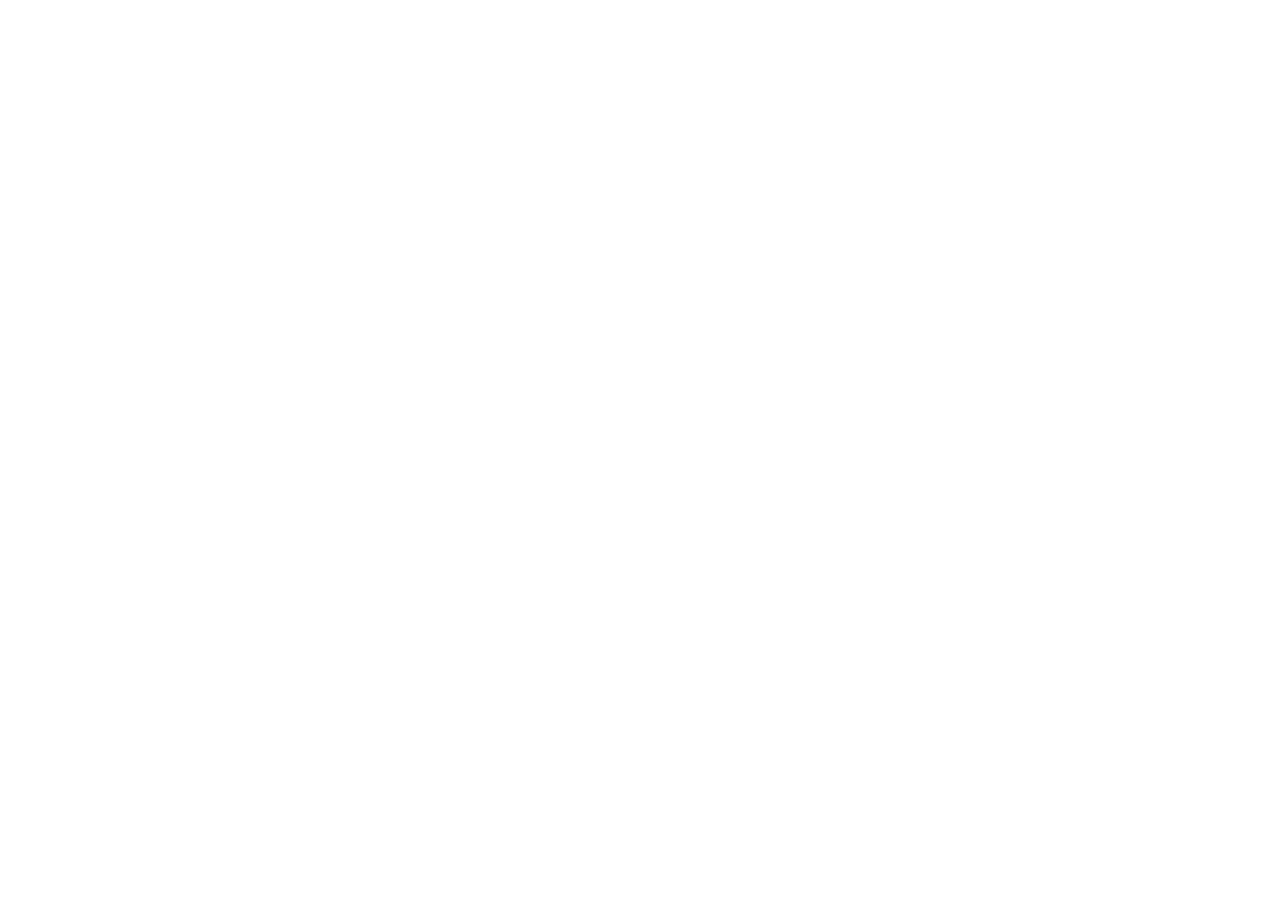
==== commit f9c513fe: "Update index.html" ====
--- a/index.html
+++ b/index.html
@@ -9,7 +9,7 @@
   <link rel="shortcut icon" href="assets/images/schoolicon-1-134x134.png" type="image/x-icon">
   <meta name="description" content="">
   
-  <title>Home</title>
+  <title>HOME<title>
   <link rel="preload" as="style" href="assets/web/assets/mobirise-icons-bold/mobirise-icons-bold.css">
 <link rel="stylesheet" href="assets/web/assets/mobirise-icons-bold/mobirise-icons-bold.css">
   <link rel="preload" as="style" href="assets/web/assets/mobirise-icons/mobirise-icons.css">
@@ -203,4 +203,4 @@
  <div id="scrollToTop" class="scrollToTop mbr-arrow-up"><a style="text-align: center;"><i class="mbr-arrow-up-icon mbr-arrow-up-icon-cm cm-icon cm-icon-smallarrow-up"></i></a></div>
     <input name="animation" type="hidden">
   </body>
-</html>+</html>
